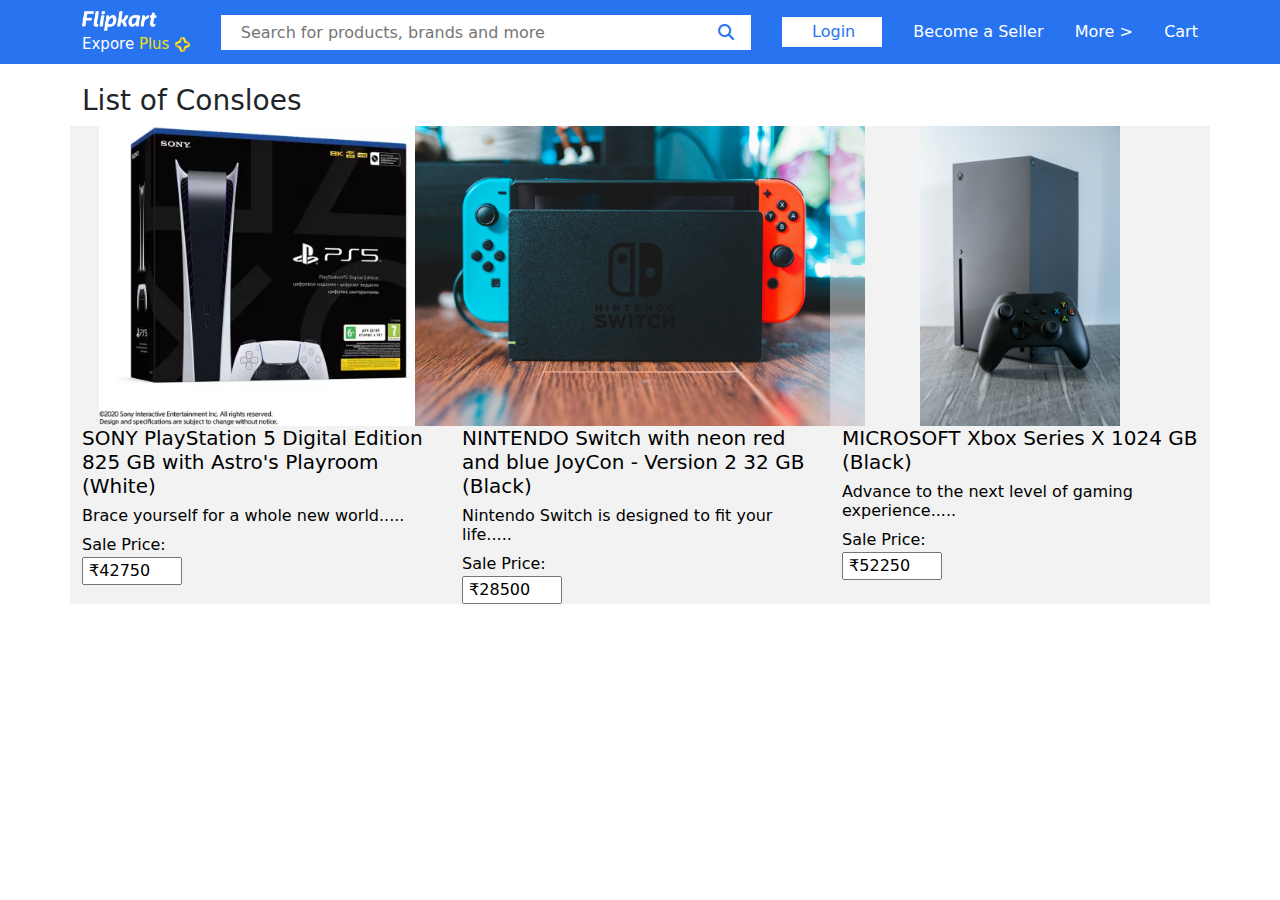
==== index.html @ f3657c22 "First Commit" ====
<!DOCTYPE html>
<html>

<head>
  <title>Online Shopping Site for Mobiles, Electronics, Furniture, Grocery, Lifestyle, Books & More. Best Offers!
  </title>
  <link rel="icon" href="images/title_icon.png" type="image/x-icon">
  <meta name="viewport" content="width=device-width, initial-scale=1.0">
  <link href="css\style.css" rel="stylesheet">
  <link href="icons\css\all.css" rel="stylesheet">
  <link href="css/aos.css" rel="stylesheet">
  <link href="css/bootstrap.min.css" rel="stylesheet">
</head>

<body>
  <!-- Navigation Start  -->
  <div class="navbar">
    <div class="container">
      <div class="flipkart_explore_plus">
        <img src="images/flipkart.png" style="height: 20px; "> <br>
        <a>Expore <span>Plus</span></a>
        <img src="images/plus.png" style="height: 15px; ">
      </div>
      <div class="search">
          <input type="text" placeholder="Search for products, brands and more">
          <i class="fa-solid fa-magnifying-glass"></i>
      </div>
      <div class="login">
        <span>Login</span>
        <div class="login-content">
          <p>New customer? </p>
          <span>Sign Up</span>
        </div>
      </div>
      <a style="color: white; ">Become a Seller</a>
      <a style="color: white; ">More ></a>
      <a style="color: white; ">Cart</a>

    </div>
  </div>
  <!-- Navigation End  -->
<div class="container content">
  <h3>List of Consloes</h3>
  <div class="row">
    <div class="col-lg-4 content_list">
      <a href="product.html">
        <img src="images/PS5_1.jpg">
        <h5>SONY PlayStation 5 Digital Edition 825 GB with Astro's Playroom (White)</h5>
        <h6>Brace yourself for a whole new world..... </h6>
        <label>Sale Price:</label>
        <input type="text" value=" &#8377;42750" readonly >
      </a>
    </div>
    <div class="col-lg-4 content_list">
      <a href="product.html">
        <img src="images/NS_1.jpg">
        <h5>NINTENDO Switch with neon red and blue JoyCon - Version 2 32 GB (Black)</h5>
        <h6>Nintendo Switch is designed to fit your life..... </h6>
        <label>Sale Price:</label>
        <input type="text" value=" &#8377;28500" readonly >
      </a>
    </div>
    <div class="col-lg-4 content_list">
      <a href="product.html">
        <img src="images/XB_1.jpg">
        <h5>MICROSOFT Xbox Series X 1024 GB (Black)</h5>
        <h6>Advance to the next level of gaming experience..... </h6>
        <label>Sale Price:</label>
        <input type="text" value=" &#8377;52250" readonly >
      </a>
    </div>
  </div>
</div>


  <script src="js/jquery-3.7.1.min.js"></script>
  <script src="js/bootstrap.bundle.min.js"></script>
  <script src="js/aos.js"></script>
  <script src="js/index.js"></script>
</body>
<script>
  AOS.init();
</script>

</html>
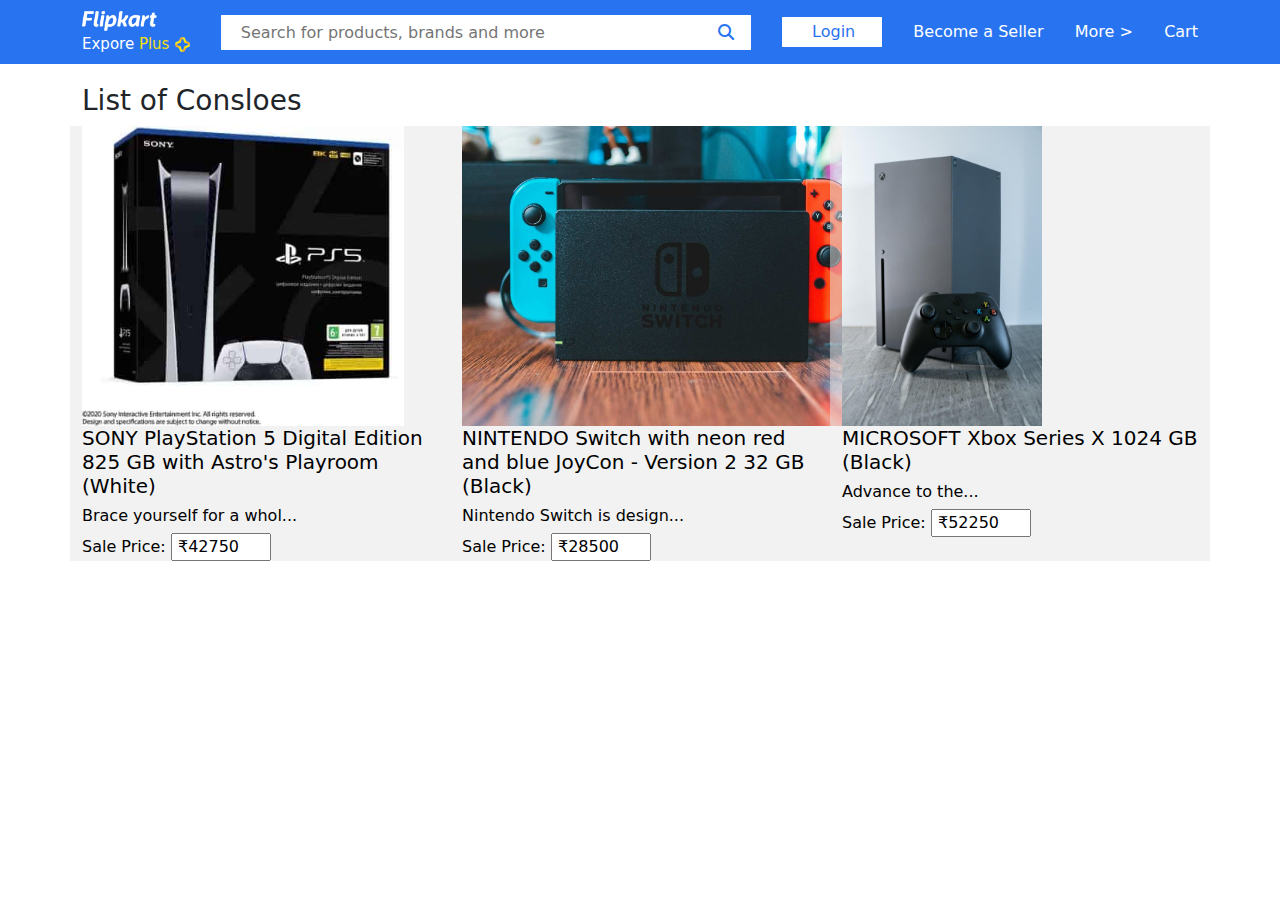
==== commit 50945a65: "Description SubString" ====
--- a/index.html
+++ b/index.html
@@ -12,7 +12,7 @@
   <link href="css/bootstrap.min.css" rel="stylesheet">
 </head>
 
-<body>
+<body onload="descriptionSubstring()">
   <!-- Navigation Start  -->
   <div class="navbar">
     <div class="container">
@@ -42,32 +42,33 @@
 <div class="container content">
   <h3>List of Consloes</h3>
   <div class="row">
-    <div class="col-lg-4 content_list">
-      <a href="product.html">
-        <img src="images/PS5_1.jpg">
+    <div class="col-lg-4 content_list"  >
+      <!-- <a href="product.html"> -->
+        <img src="images/PS5_1.jpg" id="content_list_1" onclick="imageLoad(event)">
         <h5>SONY PlayStation 5 Digital Edition 825 GB with Astro's Playroom (White)</h5>
-        <h6>Brace yourself for a whole new world..... </h6>
+        <h6 id="description_1">Brace yourself for a whole new world of possibilities as the PS5 unleashes unparalleled power and innovation. Get ready to elevate your gaming experience to new heights with the Sony PlayStation 5 Console. Unleash the power of play, immerse yourself in stunning visuals, and explore a world of endless possibilities. With the PS5, gaming will never be the same again. </h6>
         <label>Sale Price:</label>
         <input type="text" value=" &#8377;42750" readonly >
-      </a>
+      <!-- </a> -->
     </div>
-    <div class="col-lg-4 content_list">
-      <a href="product.html">
-        <img src="images/NS_1.jpg">
+    <div class="col-lg-4 content_list" >
+      <!-- <a href="product.html"> -->
+        <img src="images/NS_1.jpg" id="content_list_2" onclick="imageLoad(event)">
         <h5>NINTENDO Switch with neon red and blue JoyCon - Version 2 32 GB (Black)</h5>
-        <h6>Nintendo Switch is designed to fit your life..... </h6>
+        <h6 id="description_2">Nintendo Switch is designed to fit your life, transforming from home console to portable system in a snap. The included Joy-Con controllers give you total game play flexibility. You have the option to dock your Nintendo Switch to enjoy HD gaming on your TV. Make use of the tabletop mode to flip the stand to share the screen, then share the fun with a multiplayer game.</h6>
         <label>Sale Price:</label>
         <input type="text" value=" &#8377;28500" readonly >
-      </a>
+      <!-- </a> -->
     </div>
-    <div class="col-lg-4 content_list">
-      <a href="product.html">
-        <img src="images/XB_1.jpg">
+    <div class="col-lg-4 content_list" >
+      <!-- <a href="product.html"> -->
+        <img src="images/XB_1.jpg" id="content_list_3" onclick="imageLoad(event)">
         <h5>MICROSOFT Xbox Series X 1024 GB (Black)</h5>
-        <h6>Advance to the next level of gaming experience..... </h6>
+        <h6 id="description_3">
+          Advance to the next level of gaming experience with the powerful and high-speed Microsoft Xbox Series X. This gaming console features 12 Teraflops of graphics processing power and the Xbox Velocity Architecture for high-speed, seamless gaming. Also, it comes with an Xbox Wireless Controller for hassle-free gaming, and it is compatible with Xbox One accessories. </h6>
         <label>Sale Price:</label>
         <input type="text" value=" &#8377;52250" readonly >
-      </a>
+      <!-- </a> -->
     </div>
   </div>
 </div>
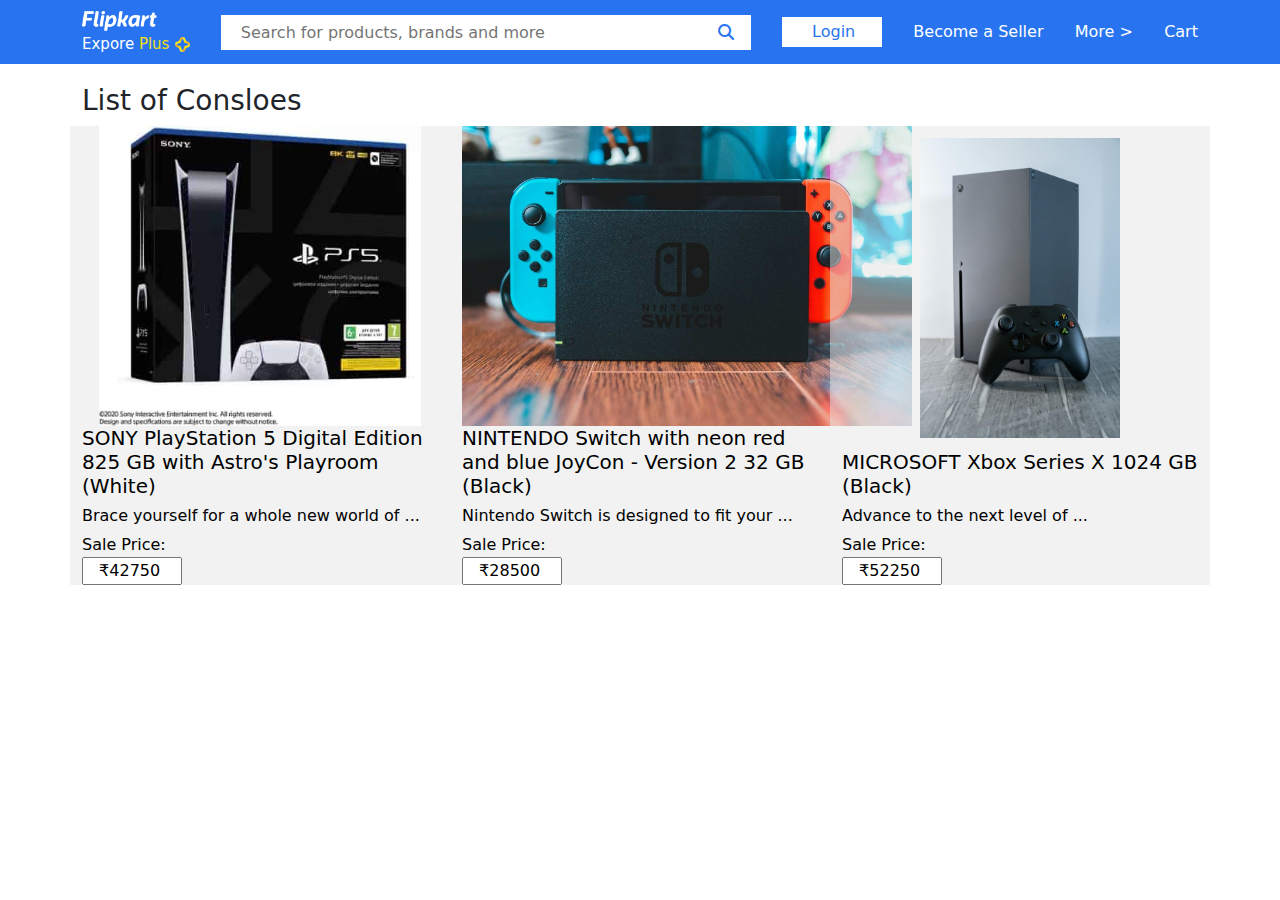
==== commit 5e5ca585: "Complete for Pc" ====
--- a/index.html
+++ b/index.html
@@ -22,8 +22,8 @@
         <img src="images/plus.png" style="height: 15px; ">
       </div>
       <div class="search">
-          <input type="text" placeholder="Search for products, brands and more">
-          <i class="fa-solid fa-magnifying-glass"></i>
+        <input type="text" placeholder="Search for products, brands and more">
+        <i class="fa-solid fa-magnifying-glass"></i>
       </div>
       <div class="login">
         <span>Login</span>
@@ -39,40 +39,50 @@
     </div>
   </div>
   <!-- Navigation End  -->
-<div class="container content">
-  <h3>List of Consloes</h3>
-  <div class="row">
-    <div class="col-lg-4 content_list"  >
-      <!-- <a href="product.html"> -->
-        <img src="images/PS5_1.jpg" id="content_list_1" onclick="imageLoad(event)">
-        <h5>SONY PlayStation 5 Digital Edition 825 GB with Astro's Playroom (White)</h5>
-        <h6 id="description_1">Brace yourself for a whole new world of possibilities as the PS5 unleashes unparalleled power and innovation. Get ready to elevate your gaming experience to new heights with the Sony PlayStation 5 Console. Unleash the power of play, immerse yourself in stunning visuals, and explore a world of endless possibilities. With the PS5, gaming will never be the same again. </h6>
+  <div class="container content">
+    <h3>List of Consloes</h3>
+    <div class="row">
+      <div class="col-lg-4 content_list">
+        <!-- <a href="product.html"> -->
+        <img src="images/PS5_1.jpg" id="content_list_1" onclick="imageLoad(event)" style="margin: auto;">
+        <h5 id="product_heading_1" onchange="productHeading(event)">SONY PlayStation 5 Digital Edition 825 GB with
+          Astro's Playroom (White)</h5>
+        <h6 id="product_description_1">Brace yourself for a whole new world of possibilities as the PS5 unleashes
+          unparalleled power and innovation. Get ready to elevate your gaming experience to new heights with the Sony
+          PlayStation 5 Console. Unleash the power of play, immerse yourself in stunning visuals, and explore a world of
+          endless possibilities. With the PS5, gaming will never be the same again. </h6>
         <label>Sale Price:</label>
-        <input type="text" value=" &#8377;42750" readonly >
-      <!-- </a> -->
-    </div>
-    <div class="col-lg-4 content_list" >
-      <!-- <a href="product.html"> -->
-        <img src="images/NS_1.jpg" id="content_list_2" onclick="imageLoad(event)">
-        <h5>NINTENDO Switch with neon red and blue JoyCon - Version 2 32 GB (Black)</h5>
-        <h6 id="description_2">Nintendo Switch is designed to fit your life, transforming from home console to portable system in a snap. The included Joy-Con controllers give you total game play flexibility. You have the option to dock your Nintendo Switch to enjoy HD gaming on your TV. Make use of the tabletop mode to flip the stand to share the screen, then share the fun with a multiplayer game.</h6>
+        <input type="text" value=" &#8377;42750" readonly>
+        <!-- </a> -->
+      </div>
+      <div class="col-lg-4 content_list">
+        <!-- <a href="product.html"> -->
+        <img src="images/NS_1.jpg" id="content_list_2" onclick="imageLoad(event)" style="margin: auto;">
+        <h5 id="product_heading_2" onchange="productHeading(event)">NINTENDO Switch with neon red and blue JoyCon -
+          Version 2 32 GB (Black)</h5>
+        <h6 id="product_description_2">Nintendo Switch is designed to fit your life, transforming from home console to
+          portable system in a snap. The included Joy-Con controllers give you total game play flexibility. You have the
+          option to dock your Nintendo Switch to enjoy HD gaming on your TV. Make use of the tabletop mode to flip the
+          stand to share the screen, then share the fun with a multiplayer game.</h6>
         <label>Sale Price:</label>
-        <input type="text" value=" &#8377;28500" readonly >
-      <!-- </a> -->
-    </div>
-    <div class="col-lg-4 content_list" >
-      <!-- <a href="product.html"> -->
-        <img src="images/XB_1.jpg" id="content_list_3" onclick="imageLoad(event)">
-        <h5>MICROSOFT Xbox Series X 1024 GB (Black)</h5>
-        <h6 id="description_3">
-          Advance to the next level of gaming experience with the powerful and high-speed Microsoft Xbox Series X. This gaming console features 12 Teraflops of graphics processing power and the Xbox Velocity Architecture for high-speed, seamless gaming. Also, it comes with an Xbox Wireless Controller for hassle-free gaming, and it is compatible with Xbox One accessories. </h6>
+        <input type="text" value=" &#8377;28500" readonly>
+        <!-- </a> -->
+      </div>
+      <div class="col-lg-4 content_list">
+        <!-- <a href="product.html"> -->
+        <img src="images/XB_1.jpg" id="content_list_3" onclick="imageLoad(event)" style="margin: auto;">
+        <h5 id="product_heading_3" onchange="productHeading(event)">MICROSOFT Xbox Series X 1024 GB (Black)</h5>
+        <h6 id="product_description_3">
+          Advance to the next level of gaming experience with the powerful and high-speed Microsoft Xbox Series X. This
+          gaming console features 12 Teraflops of graphics processing power and the Xbox Velocity Architecture for
+          high-speed, seamless gaming. Also, it comes with an Xbox Wireless Controller for hassle-free gaming, and it is
+          compatible with Xbox One accessories. </h6>
         <label>Sale Price:</label>
-        <input type="text" value=" &#8377;52250" readonly >
-      <!-- </a> -->
+        <input type="text" value=" &#8377;52250" readonly>
+        <!-- </a> -->
+      </div>
     </div>
   </div>
-</div>
-
 
   <script src="js/jquery-3.7.1.min.js"></script>
   <script src="js/bootstrap.bundle.min.js"></script>
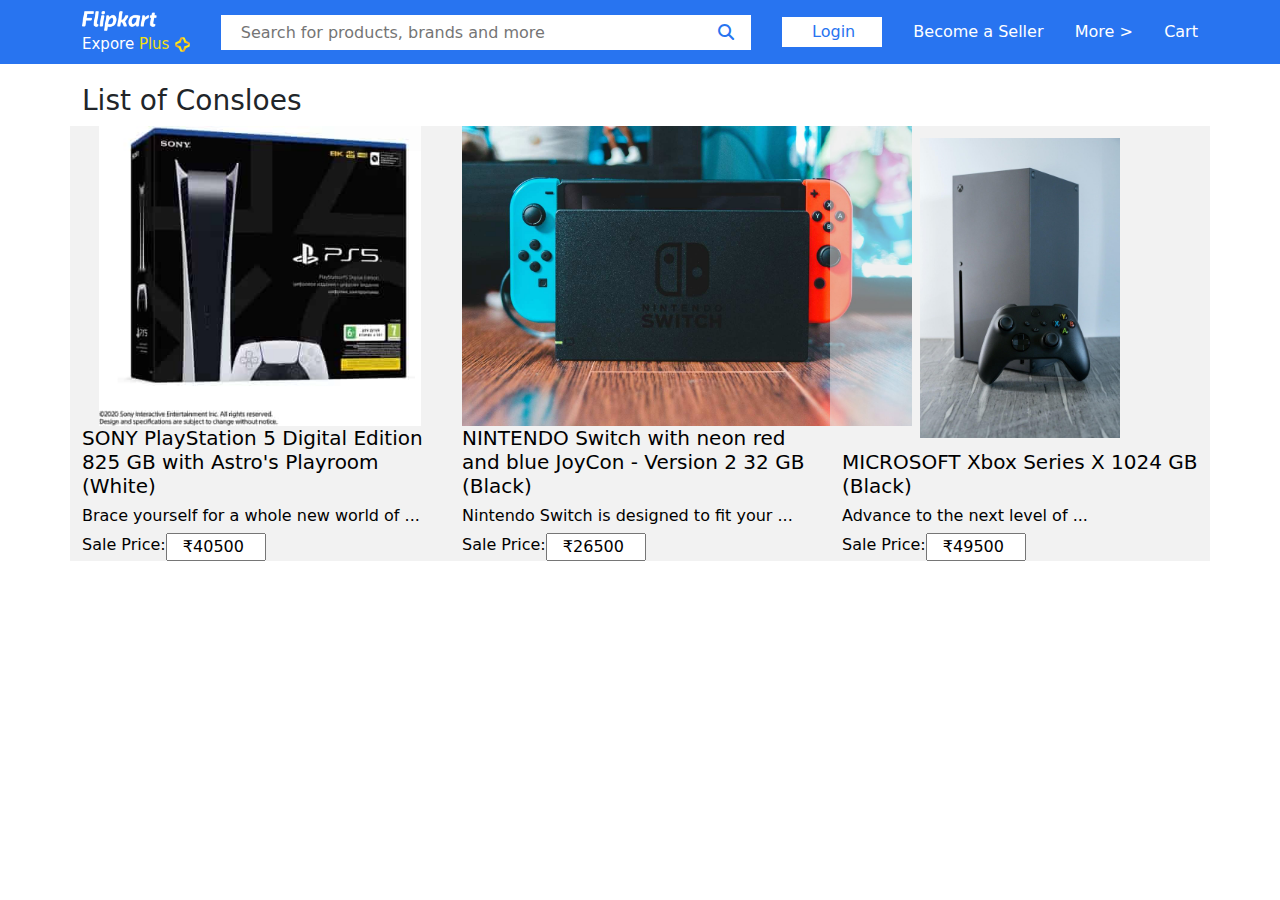
==== commit 7725989f: "Mobile 1" ====
--- a/index.html
+++ b/index.html
@@ -51,8 +51,11 @@
           unparalleled power and innovation. Get ready to elevate your gaming experience to new heights with the Sony
           PlayStation 5 Console. Unleash the power of play, immerse yourself in stunning visuals, and explore a world of
           endless possibilities. With the PS5, gaming will never be the same again. </h6>
-        <label>Sale Price:</label>
-        <input type="text" value=" &#8377;42750" readonly>
+        <div class="d-flex">
+          <label>Sale Price:</label>
+          <input type="text" value=" &#8377;40500" readonly>
+        </div>
+
         <!-- </a> -->
       </div>
       <div class="col-lg-4 content_list">
@@ -64,8 +67,11 @@
           portable system in a snap. The included Joy-Con controllers give you total game play flexibility. You have the
           option to dock your Nintendo Switch to enjoy HD gaming on your TV. Make use of the tabletop mode to flip the
           stand to share the screen, then share the fun with a multiplayer game.</h6>
-        <label>Sale Price:</label>
-        <input type="text" value=" &#8377;28500" readonly>
+        <div class="d-flex">
+          <label>Sale Price:</label>
+          <input type="text" value=" &#8377;26500" readonly>
+        </div>
+
         <!-- </a> -->
       </div>
       <div class="col-lg-4 content_list">
@@ -77,8 +83,11 @@
           gaming console features 12 Teraflops of graphics processing power and the Xbox Velocity Architecture for
           high-speed, seamless gaming. Also, it comes with an Xbox Wireless Controller for hassle-free gaming, and it is
           compatible with Xbox One accessories. </h6>
-        <label>Sale Price:</label>
-        <input type="text" value=" &#8377;52250" readonly>
+        <div class="d-flex">
+          <label>Sale Price:</label>
+          <input type="text" value=" &#8377;49500" readonly>
+        </div>
+
         <!-- </a> -->
       </div>
     </div>
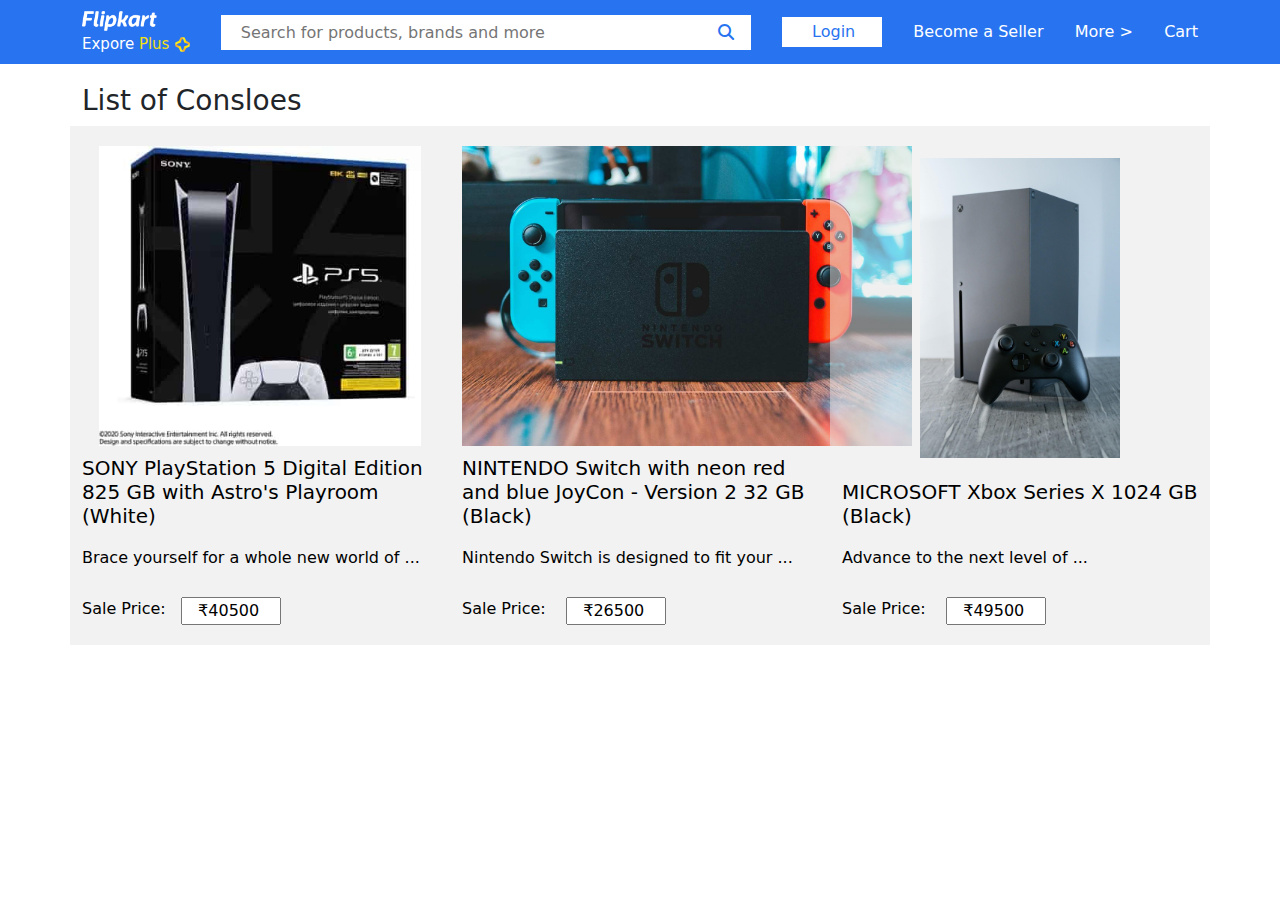
==== commit 26020963: "Media Query." ====
--- a/index.html
+++ b/index.html
@@ -52,7 +52,7 @@
           PlayStation 5 Console. Unleash the power of play, immerse yourself in stunning visuals, and explore a world of
           endless possibilities. With the PS5, gaming will never be the same again. </h6>
         <div class="d-flex">
-          <label>Sale Price:</label>
+          <label>Sale Price:&#160; &#160;</label>
           <input type="text" value=" &#8377;40500" readonly>
         </div>
 
@@ -68,7 +68,7 @@
           option to dock your Nintendo Switch to enjoy HD gaming on your TV. Make use of the tabletop mode to flip the
           stand to share the screen, then share the fun with a multiplayer game.</h6>
         <div class="d-flex">
-          <label>Sale Price:</label>
+          <label>Sale Price: &#160; &#160;</label>
           <input type="text" value=" &#8377;26500" readonly>
         </div>
 
@@ -84,7 +84,7 @@
           high-speed, seamless gaming. Also, it comes with an Xbox Wireless Controller for hassle-free gaming, and it is
           compatible with Xbox One accessories. </h6>
         <div class="d-flex">
-          <label>Sale Price:</label>
+          <label>Sale Price: &#160; &#160;</label>
           <input type="text" value=" &#8377;49500" readonly>
         </div>
 
